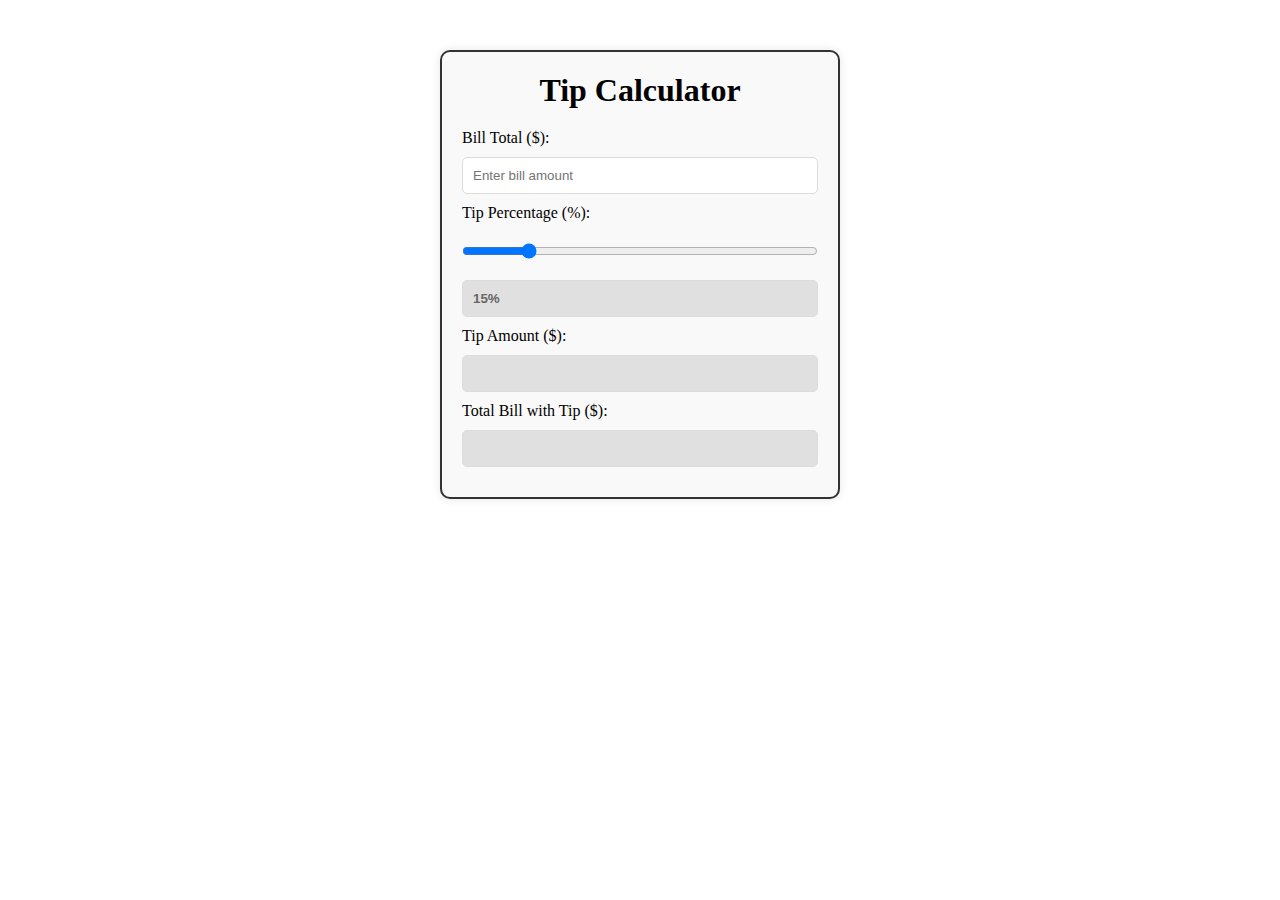
==== Lab3/index.html @ 398421ab "update html" ====
<!DOCTYPE html>
<html lang="en">
<head>
    <meta charset="UTF-8">
    <meta name="viewport" content="width=device-width, initial-scale=1.0">
    <title>Tip Calculator</title>
    <link rel="stylesheet" href="style.css">
</head>
<body>
    <div class="container">
        <h1>Tip Calculator</h1>
        <form id="tipForm">
            <label for="billAmount">Bill Total ($):</label>
            <input type="text" id="billAmount" placeholder="Enter bill amount">

            <label for="tipRange">Tip Percentage (%):</label>
            <input type="range" id="tipRange" min="0" max="100" value="15">
            <input type="text" id="tipPercentage" value="15%" disabled>

            <label for="tipAmount">Tip Amount ($):</label>
            <input type="text" id="tipAmount" disabled>

            <label for="totalWithTip">Total Bill with Tip ($):</label>
            <input type="text" id="totalWithTip" disabled>

            <p id="errorMessage" class="error"></p>
        </form>
    </div>

    <script src="script.js"></script>
</body>
</html>
---- Lab3/style.css ----
/* Basic Reset */
* {
    margin: 0;
    padding: 0;
    box-sizing: border-box;
}

/* Container Styling */
.container {
    max-width: 400px;
    margin: 50px auto;
    padding: 20px;
    border: 2px solid #333;
    border-radius: 10px;
    background-color: #f9f9f9;
    box-shadow: 0px 0px 10px rgba(0, 0, 0, 0.1);
}

h1 {
    text-align: center;
    margin-bottom: 20px;
}

form {
    display: flex;
    flex-direction: column;
    gap: 10px;
}

/* Input Styles */
input[type="text"],
input[type="range"] {
    padding: 10px;
    border: 1px solid #ddd;
    border-radius: 5px;
}

input[disabled] {
    background-color: #e0e0e0;
    color: #666;
    font-weight: bold;
}

/* Error Message */
.error {
    color: red;
    text-align: center;
}

/* Responsive Design */
@media (max-width: 500px) {
    .container {
        width: 90%;
        margin: 20px auto;
    }
}
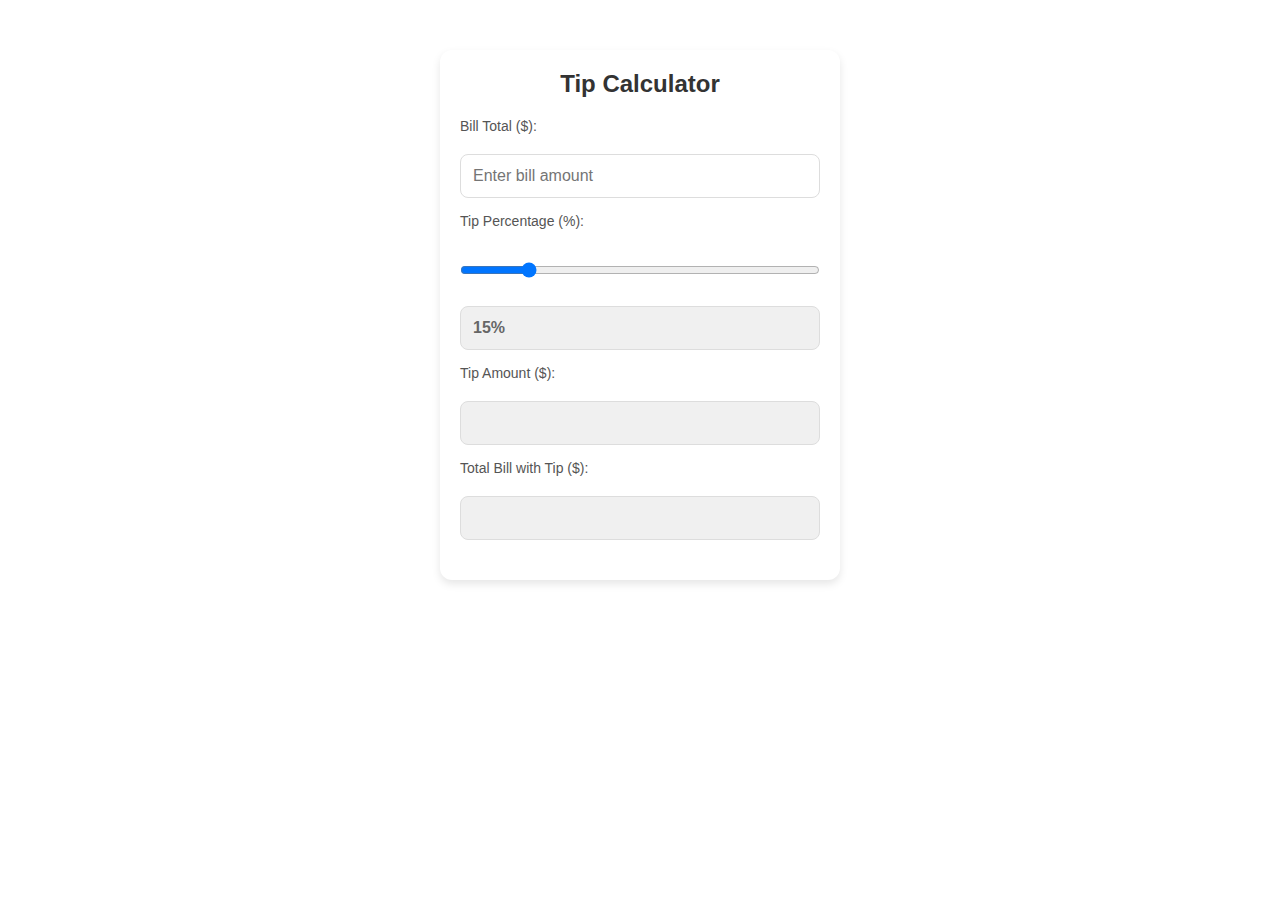
==== commit 6e865abd: "update html" ====
--- a/Lab3/index.html
+++ b/Lab3/index.html
@@ -5,6 +5,7 @@
     <meta name="viewport" content="width=device-width, initial-scale=1.0">
     <title>Tip Calculator</title>
     <link rel="stylesheet" href="style.css">
+    <link rel="stylesheet" href="script.js">
 </head>
 <body>
     <div class="container">
--- a/Lab3/style.css
+++ b/Lab3/style.css
@@ -3,6 +3,7 @@
     margin: 0;
     padding: 0;
     box-sizing: border-box;
+    font-family: 'Arial', sans-serif;
 }
 
 /* Container Styling */
@@ -10,47 +11,76 @@
     max-width: 400px;
     margin: 50px auto;
     padding: 20px;
-    border: 2px solid #333;
-    border-radius: 10px;
-    background-color: #f9f9f9;
-    box-shadow: 0px 0px 10px rgba(0, 0, 0, 0.1);
+    border-radius: 12px;
+    background-color: #ffffff;
+    box-shadow: 0px 4px 8px rgba(0, 0, 0, 0.1);
 }
 
+/* Title Styling */
 h1 {
     text-align: center;
     margin-bottom: 20px;
+    font-size: 24px;
+    color: #333;
 }
 
+/* Form Layout */
 form {
     display: flex;
     flex-direction: column;
-    gap: 10px;
+    gap: 15px;
 }
 
-/* Input Styles */
+/* Labels and Inputs Styling */
+label {
+    font-size: 14px;
+    color: #555;
+    margin-bottom: 5px;
+}
+
 input[type="text"],
 input[type="range"] {
-    padding: 10px;
+    padding: 12px;
     border: 1px solid #ddd;
-    border-radius: 5px;
+    border-radius: 8px;
+    font-size: 16px;
 }
 
+/* Disabled Field Styling */
 input[disabled] {
-    background-color: #e0e0e0;
+    background-color: #f0f0f0;
     color: #666;
     font-weight: bold;
+    cursor: not-allowed;
 }
 
 /* Error Message */
 .error {
     color: red;
     text-align: center;
+    font-size: 14px;
+    margin-top: 5px;
 }
 
-/* Responsive Design */
+/* Adjustments for Mobile Screens */
 @media (max-width: 500px) {
     .container {
         width: 90%;
         margin: 20px auto;
+        padding: 15px;
+    }
+
+    input[type="text"],
+    input[type="range"] {
+        font-size: 14px;
+        padding: 10px;
+    }
+
+    h1 {
+        font-size: 20px;
+    }
+
+    label {
+        font-size: 13px;
     }
 }
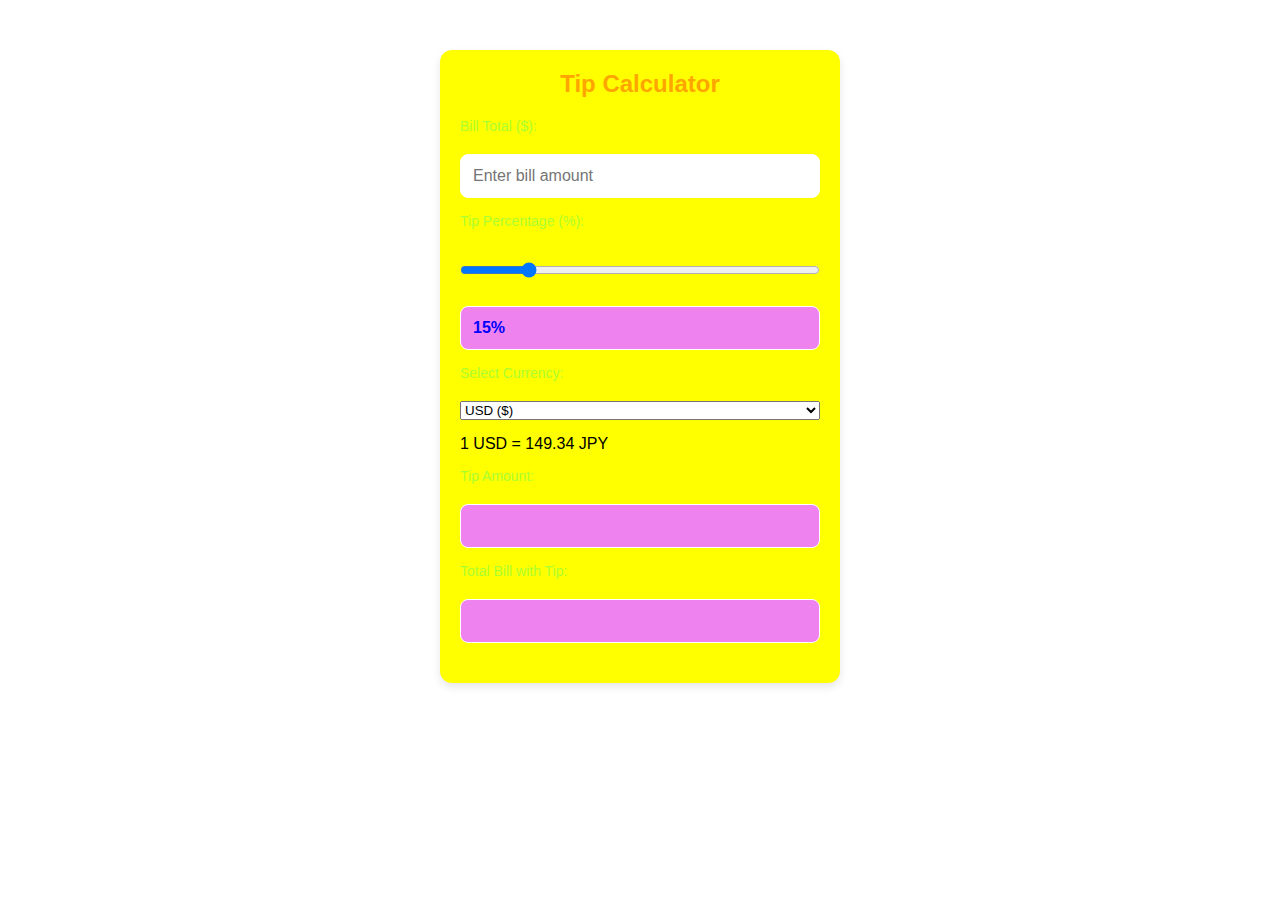
==== commit af5e28ac: "update html" ====
--- a/Lab3/index.html
+++ b/Lab3/index.html
@@ -3,7 +3,7 @@
 <head>
     <meta charset="UTF-8">
     <meta name="viewport" content="width=device-width, initial-scale=1.0">
-    <title>Tip Calculator</title>
+    <title>Tip Calculator with Currency Conversion</title>
     <link rel="stylesheet" href="style.css">
     <link rel="stylesheet" href="script.js">
 </head>
@@ -18,10 +18,18 @@
             <input type="range" id="tipRange" min="0" max="100" value="15">
             <input type="text" id="tipPercentage" value="15%" disabled>
 
-            <label for="tipAmount">Tip Amount ($):</label>
+            <label for="currency">Select Currency:</label>
+            <select id="currency">
+                <option value="USD" selected>USD ($)</option>
+                <option value="JPY">Yen (¥)</option>
+            </select>
+
+            <p id="conversionRate" class="conversion">1 USD = 149.34 JPY</p>
+
+            <label for="tipAmount">Tip Amount:</label>
             <input type="text" id="tipAmount" disabled>
 
-            <label for="totalWithTip">Total Bill with Tip ($):</label>
+            <label for="totalWithTip">Total Bill with Tip:</label>
             <input type="text" id="totalWithTip" disabled>
 
             <p id="errorMessage" class="error"></p>
--- a/Lab3/style.css
+++ b/Lab3/style.css
@@ -3,7 +3,7 @@
     margin: 0;
     padding: 0;
     box-sizing: border-box;
-    font-family: 'Arial', sans-serif;
+    font-family: 'Monotype Corsiva', sans-serif;
 }
 
 /* Container Styling */
@@ -12,7 +12,7 @@
     margin: 50px auto;
     padding: 20px;
     border-radius: 12px;
-    background-color: #ffffff;
+    background-color: yellow;
     box-shadow: 0px 4px 8px rgba(0, 0, 0, 0.1);
 }
 
@@ -21,7 +21,7 @@
     text-align: center;
     margin-bottom: 20px;
     font-size: 24px;
-    color: #333;
+    color: orange;
 }
 
 /* Form Layout */
@@ -34,22 +34,22 @@
 /* Labels and Inputs Styling */
 label {
     font-size: 14px;
-    color: #555;
+    color: greenyellow;
     margin-bottom: 5px;
 }
 
 input[type="text"],
 input[type="range"] {
     padding: 12px;
-    border: 1px solid #ddd;
+    border: 1px solid white;
     border-radius: 8px;
     font-size: 16px;
 }
 
 /* Disabled Field Styling */
 input[disabled] {
-    background-color: #f0f0f0;
-    color: #666;
+    background-color: violet;
+    color: blue;
     font-weight: bold;
     cursor: not-allowed;
 }
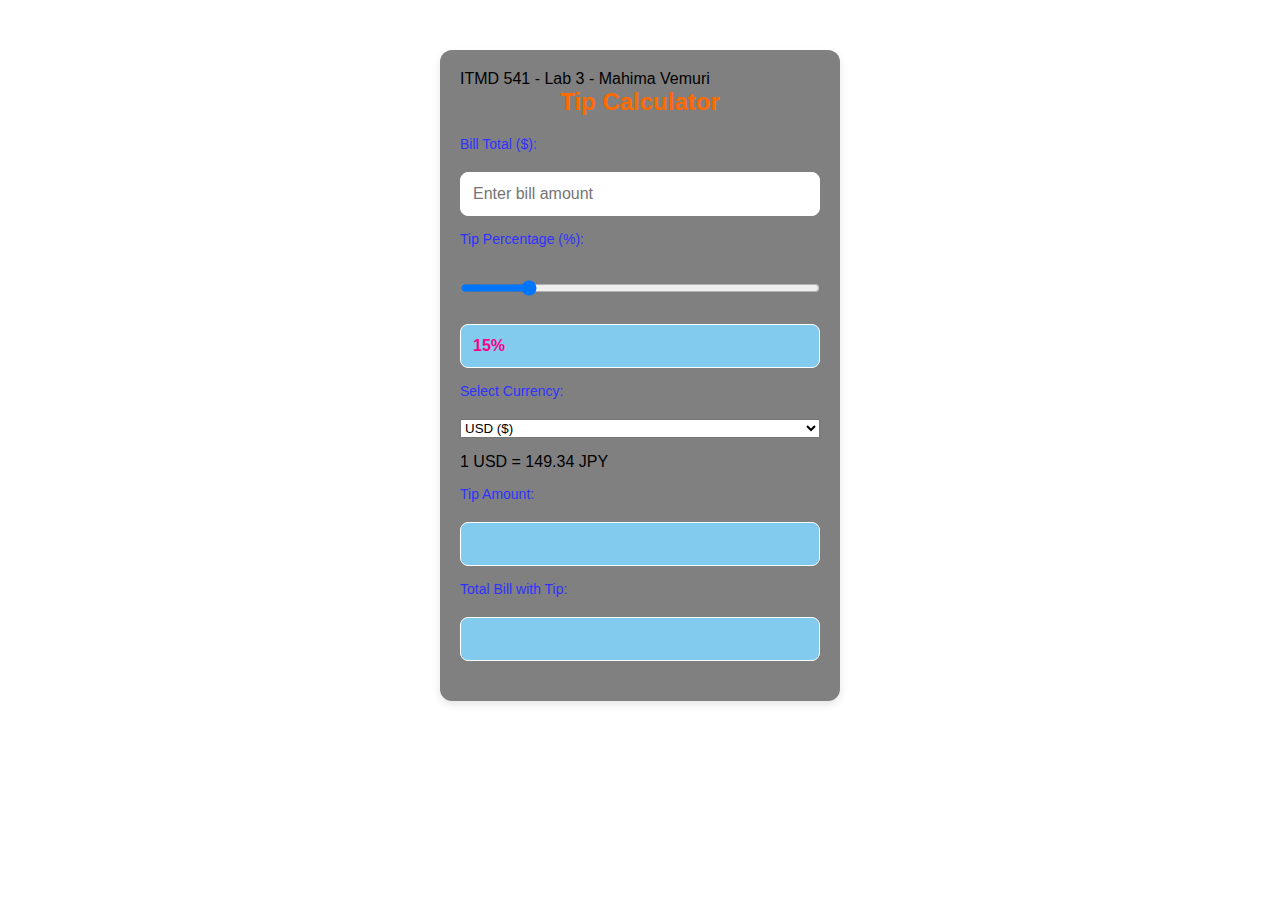
==== commit 4e785571: "update index" ====
--- a/Lab3/index.html
+++ b/Lab3/index.html
@@ -5,10 +5,12 @@
     <meta name="viewport" content="width=device-width, initial-scale=1.0">
     <title>Tip Calculator with Currency Conversion</title>
     <link rel="stylesheet" href="style.css">
-    <link rel="stylesheet" href="script.js">
 </head>
 <body>
     <div class="container">
+        <header>
+            <p>ITMD 541 - Lab 3 - Mahima Vemuri</p>
+        </header>
         <h1>Tip Calculator</h1>
         <form id="tipForm">
             <label for="billAmount">Bill Total ($):</label>
@@ -23,7 +25,6 @@
                 <option value="USD" selected>USD ($)</option>
                 <option value="JPY">Yen (¥)</option>
             </select>
-
             <p id="conversionRate" class="conversion">1 USD = 149.34 JPY</p>
 
             <label for="tipAmount">Tip Amount:</label>
--- a/Lab3/style.css
+++ b/Lab3/style.css
@@ -12,7 +12,7 @@
     margin: 50px auto;
     padding: 20px;
     border-radius: 12px;
-    background-color: yellow;
+    background-color: gray;
     box-shadow: 0px 4px 8px rgba(0, 0, 0, 0.1);
 }
 
@@ -21,7 +21,7 @@
     text-align: center;
     margin-bottom: 20px;
     font-size: 24px;
-    color: orange;
+    color: rgb(255, 106, 0);
 }
 
 /* Form Layout */
@@ -34,7 +34,7 @@
 /* Labels and Inputs Styling */
 label {
     font-size: 14px;
-    color: greenyellow;
+    color: rgb(47, 50, 255);
     margin-bottom: 5px;
 }
 
@@ -48,8 +48,8 @@
 
 /* Disabled Field Styling */
 input[disabled] {
-    background-color: violet;
-    color: blue;
+    background-color: rgb(130, 202, 238);
+    color: rgb(255, 0, 136);
     font-weight: bold;
     cursor: not-allowed;
 }
